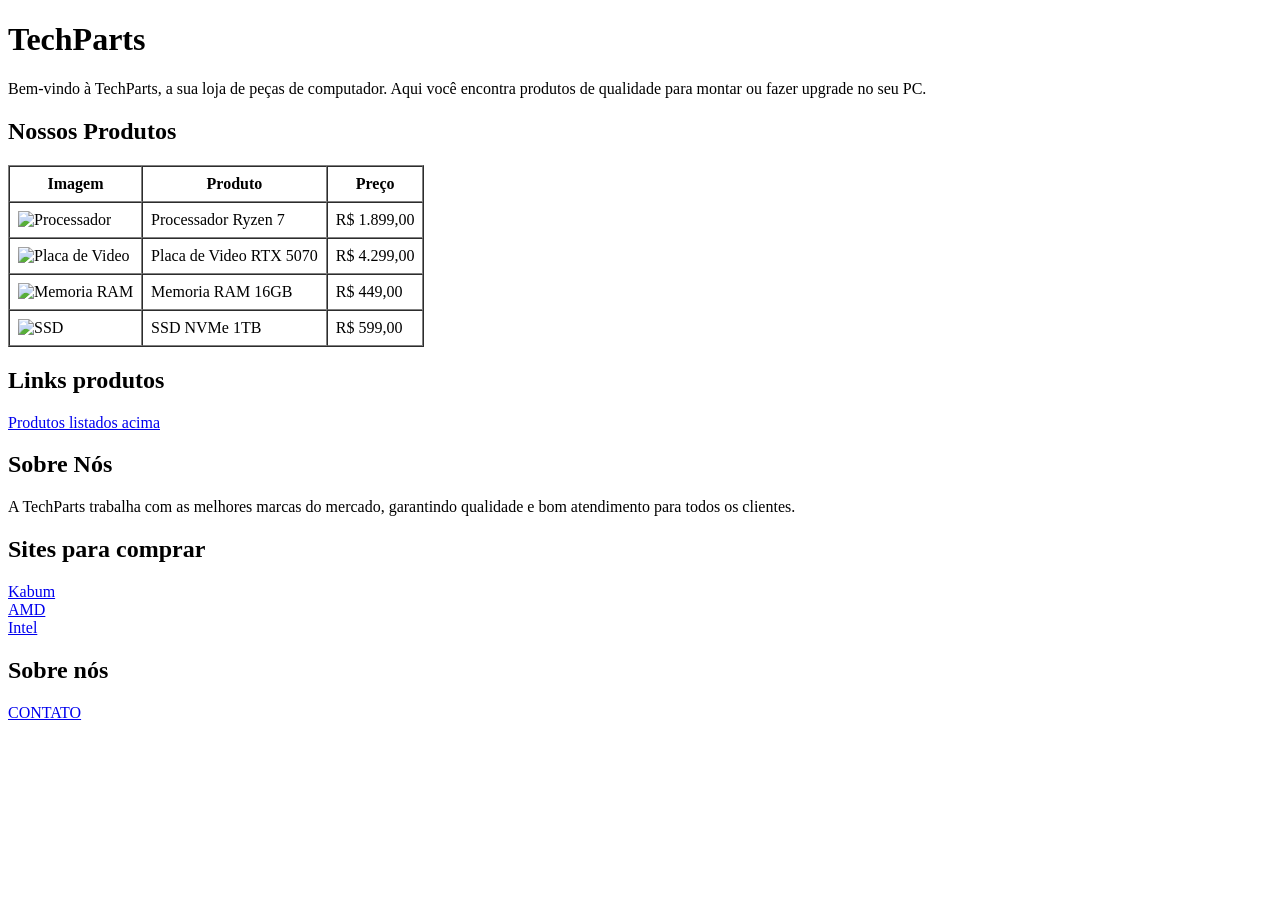
==== index.html @ c9144e3c "Add files via upload" ====
<!DOCTYPE html>
<html lang="pt-br">
<head>
<meta charset="UTF-8">
<title>TechParts</title>
</head>
<body>

<h1>TechParts</h1>
<p>Bem-vindo à TechParts, a sua loja de peças de computador. Aqui você encontra produtos de qualidade para montar ou fazer upgrade no seu PC.</p>

<h2>Nossos Produtos</h2>
<table border="1" cellpadding="8" cellspacing="0">
  <tr>
    <th>Imagem</th>
    <th>Produto</th>
    <th>Preço</th>
  </tr>
  <tr>
    <td><img src="https://placehold.co/80x80?text=CPU" alt="Processador" width="80" height="80"></td>
    <td>Processador Ryzen 7</td>
    <td>R$ 1.899,00</td>
  </tr>
  <tr>
    <td><img src="https://placehold.co/80x80?text=GPU" alt="Placa de Video" width="80" height="80"></td>
    <td>Placa de Video RTX 5070</td>
    <td>R$ 4.299,00</td>
  </tr>
  <tr>
    <td><img src="https://placehold.co/80x80?text=RAM" alt="Memoria RAM" width="80" height="80"></td>
    <td>Memoria RAM 16GB</td>
    <td>R$ 449,00</td>
  </tr>
  <tr>
    <td><img src="https://placehold.co/80x80?text=SSD" alt="SSD" width="80" height="80"></td>
    <td>SSD NVMe 1TB</td>
    <td>R$ 599,00</td>
  </tr>
</table>

<h2>Links produtos</h2>
<p> <a href="links.html">Produtos listados acima</a><br>

<h2>Sobre Nós</h2>
<p>A TechParts trabalha com as melhores marcas do mercado, garantindo qualidade e bom atendimento para todos os clientes.</p>

<h2>Sites para comprar </h2>
<p><a href="https://www.kabum.com.br" target="_blank">Kabum</a><br>
  <a href="https://www.amd.com" target="_blank">AMD</a><br>
  <a href="https://www.intel.com" target="_blank">Intel</a>
</p>
<h2>Sobre nós</h2>
<p> <a href="contato.html">CONTATO</a><br>

</body>
</html>
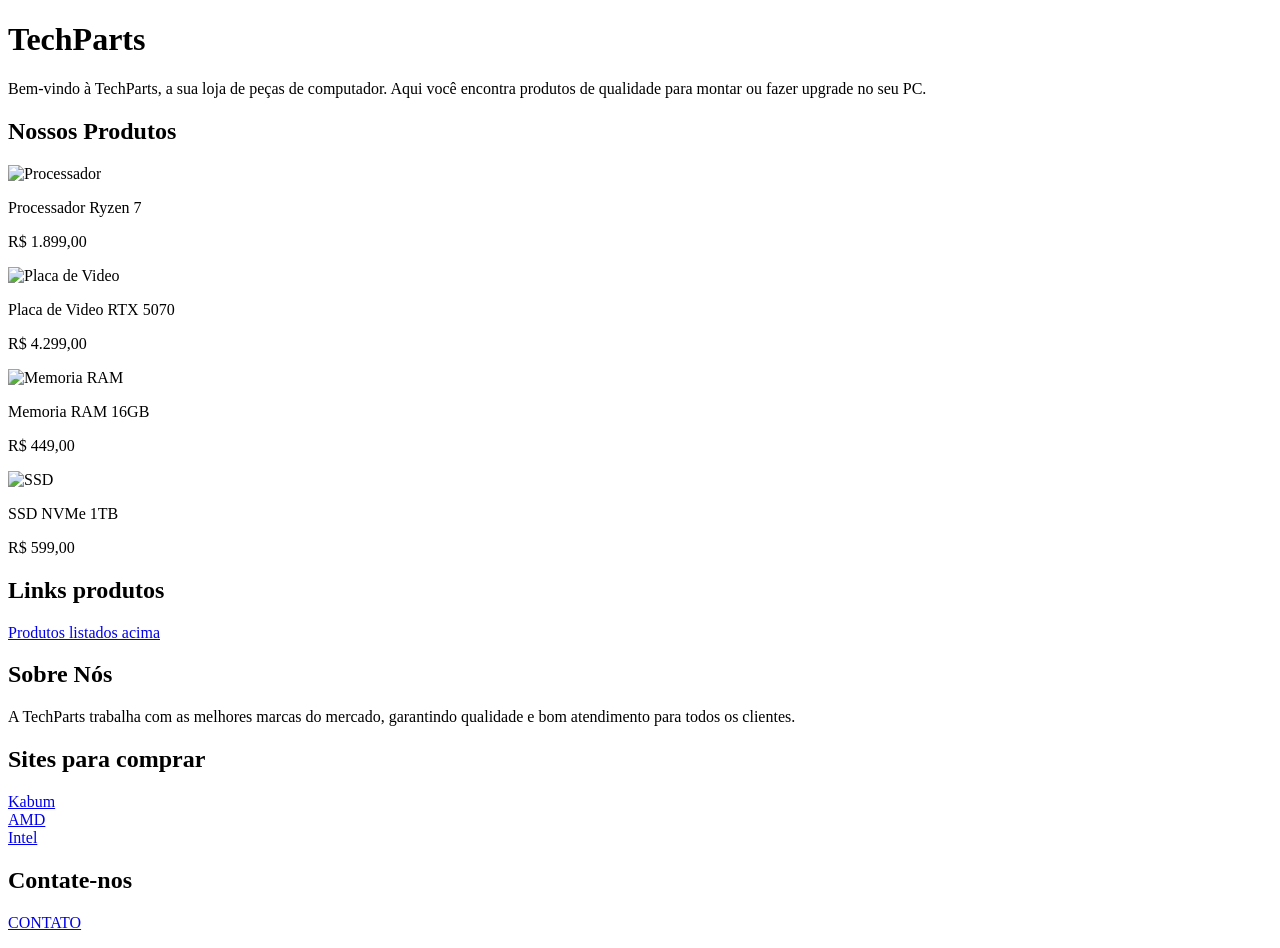
==== commit 00ffd543: "Add files via upload" ====
--- a/index.html
+++ b/index.html
@@ -3,43 +3,52 @@
 <head>
 <meta charset="UTF-8">
 <title>TechParts</title>
+
+<link rel="stylesheet" href="css/estilo.css">
+
 </head>
 <body>
+<h1 class="TechParts">TechParts</h1>
 
-<h1>TechParts</h1>
 <p>Bem-vindo à TechParts, a sua loja de peças de computador. Aqui você encontra produtos de qualidade para montar ou fazer upgrade no seu PC.</p>
 
 <h2>Nossos Produtos</h2>
-<table border="1" cellpadding="8" cellspacing="0">
-  <tr>
-    <th>Imagem</th>
-    <th>Produto</th>
-    <th>Preço</th>
-  </tr>
-  <tr>
-    <td><img src="https://placehold.co/80x80?text=CPU" alt="Processador" width="80" height="80"></td>
-    <td>Processador Ryzen 7</td>
-    <td>R$ 1.899,00</td>
-  </tr>
-  <tr>
-    <td><img src="https://placehold.co/80x80?text=GPU" alt="Placa de Video" width="80" height="80"></td>
-    <td>Placa de Video RTX 5070</td>
-    <td>R$ 4.299,00</td>
-  </tr>
-  <tr>
-    <td><img src="https://placehold.co/80x80?text=RAM" alt="Memoria RAM" width="80" height="80"></td>
-    <td>Memoria RAM 16GB</td>
-    <td>R$ 449,00</td>
-  </tr>
-  <tr>
-    <td><img src="https://placehold.co/80x80?text=SSD" alt="SSD" width="80" height="80"></td>
-    <td>SSD NVMe 1TB</td>
-    <td>R$ 599,00</td>
-  </tr>
-</table>
+
+<!-- Container principal dos produtos com Flexbox -->
+<div class="produtos-container">
+    
+    <!-- Item 1 -->
+    <div class="produto-card">
+        <img src="https://placehold.co/80x80?text=CPU" alt="Processador" width="80" height="80">
+        <p class="produto-nome">Processador Ryzen 7</p>
+        <p class="produto-preco">R$ 1.899,00</p>
+    </div>
+
+    <!-- Item 2 -->
+    <div class="produto-card">
+        <img src="https://placehold.co/80x80?text=GPU" alt="Placa de Video" width="80" height="80">
+        <p class="produto-nome">Placa de Video RTX 5070</p>
+        <p class="produto-preco">R$ 4.299,00</p>
+    </div>
+
+    <!-- Item 3 -->
+    <div class="produto-card">
+        <img src="https://placehold.co/80x80?text=RAM" alt="Memoria RAM" width="80" height="80">
+        <p class="produto-nome">Memoria RAM 16GB</p>
+        <p class="produto-preco">R$ 449,00</p>
+    </div>
+
+    <!-- Item 4 -->
+    <div class="produto-card">
+        <img src="https://placehold.co/80x80?text=SSD" alt="SSD" width="80" height="80">
+        <p class="produto-nome">SSD NVMe 1TB</p>
+        <p class="produto-preco">R$ 599,00</p>
+    </div>
+
+</div>
 
 <h2>Links produtos</h2>
-<p> <a href="links.html">Produtos listados acima</a><br>
+<p> <a href="links.html">Produtos listados acima</a></p>
 
 <h2>Sobre Nós</h2>
 <p>A TechParts trabalha com as melhores marcas do mercado, garantindo qualidade e bom atendimento para todos os clientes.</p>
@@ -49,8 +58,8 @@
   <a href="https://www.amd.com" target="_blank">AMD</a><br>
   <a href="https://www.intel.com" target="_blank">Intel</a>
 </p>
-<h2>Sobre nós</h2>
-<p> <a href="contato.html">CONTATO</a><br>
+<h2>Contate-nos</h2>
+<p> <a href="contato.html">CONTATO</a></p>
 
 </body>
-</html>
+</html>
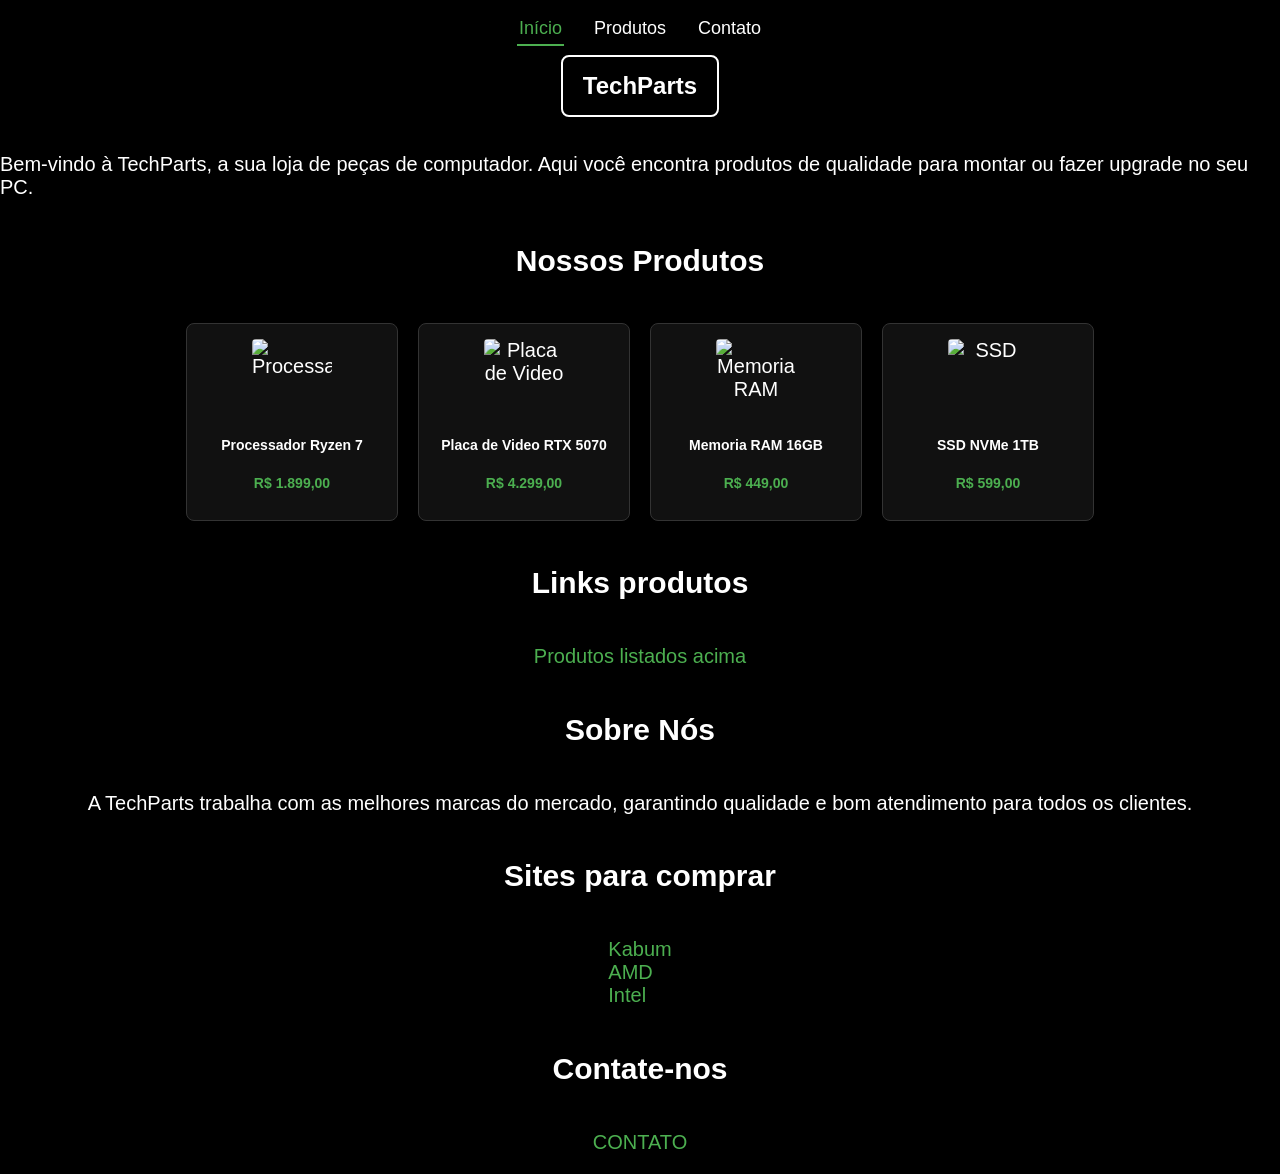
==== commit 6b79acc1: "Add files via upload" ====
--- a/index.html
+++ b/index.html
@@ -1,65 +1,74 @@
-<!DOCTYPE html>
-<html lang="pt-br">
-<head>
-<meta charset="UTF-8">
-<title>TechParts</title>
-
-<link rel="stylesheet" href="css/estilo.css">
-
-</head>
-<body>
-<h1 class="TechParts">TechParts</h1>
-
-<p>Bem-vindo à TechParts, a sua loja de peças de computador. Aqui você encontra produtos de qualidade para montar ou fazer upgrade no seu PC.</p>
-
-<h2>Nossos Produtos</h2>
-
-<!-- Container principal dos produtos com Flexbox -->
-<div class="produtos-container">
-    
-    <!-- Item 1 -->
-    <div class="produto-card">
-        <img src="https://placehold.co/80x80?text=CPU" alt="Processador" width="80" height="80">
-        <p class="produto-nome">Processador Ryzen 7</p>
-        <p class="produto-preco">R$ 1.899,00</p>
-    </div>
-
-    <!-- Item 2 -->
-    <div class="produto-card">
-        <img src="https://placehold.co/80x80?text=GPU" alt="Placa de Video" width="80" height="80">
-        <p class="produto-nome">Placa de Video RTX 5070</p>
-        <p class="produto-preco">R$ 4.299,00</p>
-    </div>
-
-    <!-- Item 3 -->
-    <div class="produto-card">
-        <img src="https://placehold.co/80x80?text=RAM" alt="Memoria RAM" width="80" height="80">
-        <p class="produto-nome">Memoria RAM 16GB</p>
-        <p class="produto-preco">R$ 449,00</p>
-    </div>
-
-    <!-- Item 4 -->
-    <div class="produto-card">
-        <img src="https://placehold.co/80x80?text=SSD" alt="SSD" width="80" height="80">
-        <p class="produto-nome">SSD NVMe 1TB</p>
-        <p class="produto-preco">R$ 599,00</p>
-    </div>
-
-</div>
-
-<h2>Links produtos</h2>
-<p> <a href="links.html">Produtos listados acima</a></p>
-
-<h2>Sobre Nós</h2>
-<p>A TechParts trabalha com as melhores marcas do mercado, garantindo qualidade e bom atendimento para todos os clientes.</p>
-
-<h2>Sites para comprar </h2>
-<p><a href="https://www.kabum.com.br" target="_blank">Kabum</a><br>
-  <a href="https://www.amd.com" target="_blank">AMD</a><br>
-  <a href="https://www.intel.com" target="_blank">Intel</a>
-</p>
-<h2>Contate-nos</h2>
-<p> <a href="contato.html">CONTATO</a></p>
-
-</body>
-</html>+<!DOCTYPE html>
+<html lang="pt-br">
+<head>
+<meta charset="UTF-8">
+<meta name="viewport" content="width=device-width, initial-scale=1.0">
+<title>TechParts</title>
+
+<link rel="stylesheet" href="css/estilo.css">
+
+</head>
+<body>
+
+<header class="topo">
+    <button id="menu-toggle" type="button" aria-controls="menu" aria-expanded="false" aria-label="Abrir menu">☰</button>
+    <nav id="menu" aria-label="Menu principal">
+        <ul>
+            <li><a href="index.html" aria-current="page">Início</a></li>
+            <li><a href="links.html">Produtos</a></li>
+            <li><a href="contato.html">Contato</a></li>
+        </ul>
+    </nav>
+</header>
+
+<h1 class="TechParts">TechParts</h1>
+
+<p>Bem-vindo à TechParts, a sua loja de peças de computador. Aqui você encontra produtos de qualidade para montar ou fazer upgrade no seu PC.</p>
+
+<h2>Nossos Produtos</h2>
+
+<div class="produtos-container">
+    
+    <div class="produto-card">
+        <img src="https://placehold.co/80x80?text=CPU" alt="Processador" width="80" height="80">
+        <p class="produto-nome">Processador Ryzen 7</p>
+        <p class="produto-preco">R$ 1.899,00</p>
+    </div>
+
+    <div class="produto-card">
+        <img src="https://placehold.co/80x80?text=GPU" alt="Placa de Video" width="80" height="80">
+        <p class="produto-nome">Placa de Video RTX 5070</p>
+        <p class="produto-preco">R$ 4.299,00</p>
+    </div>
+
+    <div class="produto-card">
+        <img src="https://placehold.co/80x80?text=RAM" alt="Memoria RAM" width="80" height="80">
+        <p class="produto-nome">Memoria RAM 16GB</p>
+        <p class="produto-preco">R$ 449,00</p>
+    </div>
+
+    <div class="produto-card">
+        <img src="https://placehold.co/80x80?text=SSD" alt="SSD" width="80" height="80">
+        <p class="produto-nome">SSD NVMe 1TB</p>
+        <p class="produto-preco">R$ 599,00</p>
+    </div>
+
+</div>
+
+<h2>Links produtos</h2>
+<p> <a href="links.html">Produtos listados acima</a></p>
+
+<h2>Sobre Nós</h2>
+<p>A TechParts trabalha com as melhores marcas do mercado, garantindo qualidade e bom atendimento para todos os clientes.</p>
+
+<h2>Sites para comprar </h2>
+<p><a href="https://www.kabum.com.br" target="_blank">Kabum</a><br>
+  <a href="https://www.amd.com" target="_blank">AMD</a><br>
+  <a href="https://www.intel.com" target="_blank">Intel</a>
+</p>
+<h2>Contate-nos</h2>
+<p> <a href="contato.html">CONTATO</a></p>
+
+<script src="js/script.js"></script>
+</body>
+</html>
--- a/css/estilo.css
+++ b/css/estilo.css
@@ -0,0 +1,356 @@
+body{
+    background-color: black;
+    color: white;
+    font-size: 20px;
+    display: flex;
+    flex-direction: column;
+    align-items: center;
+    justify-content: center;
+    min-height: 100vh;
+    margin: 0;
+}
+
+
+h1 {
+    color: white;
+    font-size: 24px;
+    border: 2px solid white;
+    padding: 15px 20px;
+    border-radius: 8px;
+    display: inline-block;     
+    background-color: transparent;
+    text-align: center;
+    transition: all 0.3s ease;
+}
+
+h1:hover {
+    color: black;
+    background-color: white;
+    border-color: #4CAF50;
+    cursor: pointer;
+}
+
+/* colocar uma imagem no background */
+
+.links-container {
+    display: flex;
+    flex-direction: column;
+    align-items: center;
+    gap: 15px;
+    width: 100%;
+    max-width: 500px;
+    margin: 20px 0;
+}
+
+.link-card {
+    background-color: #111;
+    color: #4CAF50;
+    border: 1px solid #333;
+    border-radius: 8px;
+    padding: 15px 20px;
+    width: 100%;
+    box-sizing: border-box;
+    text-align: center;
+    text-decoration: none;
+    font-weight: bold;
+    transition: background-color 0.2s, transform 0.2s;
+}
+
+.link-card:hover {
+    background-color: #222;
+    border-color: #555;
+    transform: translateY(-2px);
+    text-decoration: none;
+}
+
+body {
+    background-color: #000;
+    color: #fff;
+    font-family: Arial, sans-serif;
+    margin: 0;
+    padding: 0;
+    display: flex;
+    justify-content: center;
+}
+
+.site-container {
+    display: flex;
+    flex-direction: column;
+    align-items: center;
+    text-align: center;
+    max-width: 800px;
+    width: 100%;
+    padding: 40px 20px;
+    box-sizing: border-box;
+    gap: 30px;
+}
+
+table {
+    margin: 0 auto;
+    border-color: #333;
+    background-color: #111;
+    color: #fff;
+}
+
+th, td {
+    border-color: #333;
+}
+
+
+a {
+    color: #4CAF50;
+    text-decoration: none;
+}
+
+a:hover {
+    text-decoration: underline;
+}
+
+.produtos-container {
+    display: flex;
+    flex-wrap: wrap;
+    gap: 20px;
+    justify-content: center;
+    margin: 20px 0;
+}
+
+.produto-card {
+    background-color: #111;
+    border: 1px solid #333;
+    border-radius: 8px;
+    padding: 15px;
+    width: 180px;
+    text-align: center;
+    display: flex;
+    flex-direction: column;
+    align-items: center;
+}
+
+.produto-card img {
+    border-radius: 4px;
+    margin-bottom: 10px;
+}
+
+.produto-nome {
+    font-weight: bold;
+    color: #fff;
+    font-size: 14px;
+    margin: 8px 0;
+}
+
+.produto-preco {
+    color: #4CAF50;
+    font-weight: bold;
+    font-size: 14px;
+}
+
+
+
+.topo {
+    width: 100%;
+    display: flex;
+    flex-direction: column;
+    align-items: center;
+    padding: 16px 20px 0;
+    box-sizing: border-box;
+}
+
+#menu ul {
+    display: flex;
+    gap: 28px;
+    list-style: none;
+    margin: 0;
+    padding: 0;
+}
+
+#menu a {
+    color: #fff;
+    font-size: 18px;
+    padding: 6px 2px;
+    border-bottom: 2px solid transparent;
+}
+
+#menu a:hover,
+#menu a:focus-visible {
+    color: #4CAF50;
+    text-decoration: none;
+    border-bottom-color: #4CAF50;
+}
+
+#menu a[aria-current="page"] {
+    color: #4CAF50;
+    border-bottom-color: #4CAF50;
+}
+
+#menu-toggle {
+    display: none;
+    background: transparent;
+    color: #fff;
+    border: 1px solid #fff;
+    border-radius: 8px;
+    font-size: 22px;
+    padding: 6px 14px;
+    cursor: pointer;
+}
+
+#menu-toggle:hover {
+    border-color: #4CAF50;
+    color: #4CAF50;
+}
+
+#menu-toggle:focus-visible,
+#form-contato input:focus-visible,
+#form-contato textarea:focus-visible,
+#form-contato button:focus-visible {
+    outline: 2px solid #4CAF50;
+    outline-offset: 2px;
+}
+
+
+
+#form-contato {
+    width: 100%;
+    max-width: 520px;
+    padding: 0 16px;
+    box-sizing: border-box;
+    margin-bottom: 40px;
+}
+
+#form-contato fieldset {
+    background-color: #111;
+    border: 1px solid #333;
+    border-radius: 8px;
+    padding: 20px;
+}
+
+#form-contato legend {
+    padding: 0 8px;
+}
+
+#form-contato label {
+    font-size: 16px;
+}
+
+#form-contato input,
+#form-contato textarea {
+    width: 100%;
+    box-sizing: border-box;
+    margin-top: 6px;
+    padding: 10px;
+    background-color: #000;
+    color: #fff;
+    border: 1px solid #444;
+    border-radius: 6px;
+    font: inherit;
+    font-size: 16px;
+}
+
+#form-contato .invalido {
+    border-color: #ff5c5c;
+}
+
+#form-contato .valido {
+    border-color: #4CAF50;
+}
+
+.erro {
+    display: block;
+    min-height: 1.2em;
+    margin-top: 4px;
+    color: #ff7b7b;
+    font-size: 14px;
+}
+
+#contador {
+    display: block;
+    text-align: right;
+    font-size: 13px;
+    color: #aaa;
+}
+
+#form-contato button[type="submit"] {
+    background-color: #4CAF50;
+    color: #000;
+    border: none;
+    border-radius: 6px;
+    padding: 12px 20px;
+    font-size: 16px;
+    font-weight: bold;
+    cursor: pointer;
+    transition: background-color 0.2s;
+}
+
+#form-contato button[type="submit"]:hover {
+    background-color: #5fd066;
+}
+
+.status {
+    margin-top: 12px;
+    font-size: 16px;
+    text-align: center;
+}
+
+.sucesso-status { color: #4CAF50; }
+.erro-status    { color: #ff7b7b; }
+
+
+
+@media (max-width: 768px) {
+
+    body {
+        font-size: 16px;
+    }
+
+    #menu-toggle {
+        display: block;
+    }
+
+    #menu {
+        display: none;
+        width: 100%;
+        margin-top: 12px;
+    }
+
+    #menu.aberto {
+        display: block;
+    }
+
+    #menu ul {
+        flex-direction: column;
+        gap: 0;
+        text-align: center;
+        background-color: #111;
+        border: 1px solid #333;
+        border-radius: 8px;
+    }
+
+    #menu li + li {
+        border-top: 1px solid #333;
+    }
+
+    #menu a {
+        display: block;
+        padding: 14px;
+        border-bottom: none;
+    }
+
+    #menu a[aria-current="page"] {
+        background-color: #1a1a1a;
+        border-radius: 8px;
+    }
+
+    body > p,
+    body > h2 {
+        padding: 0 16px;
+        text-align: center;
+        box-sizing: border-box;
+    }
+
+    h1 {
+        font-size: 20px;
+    }
+
+    .produto-card {
+        width: 150px;
+    }
+}
